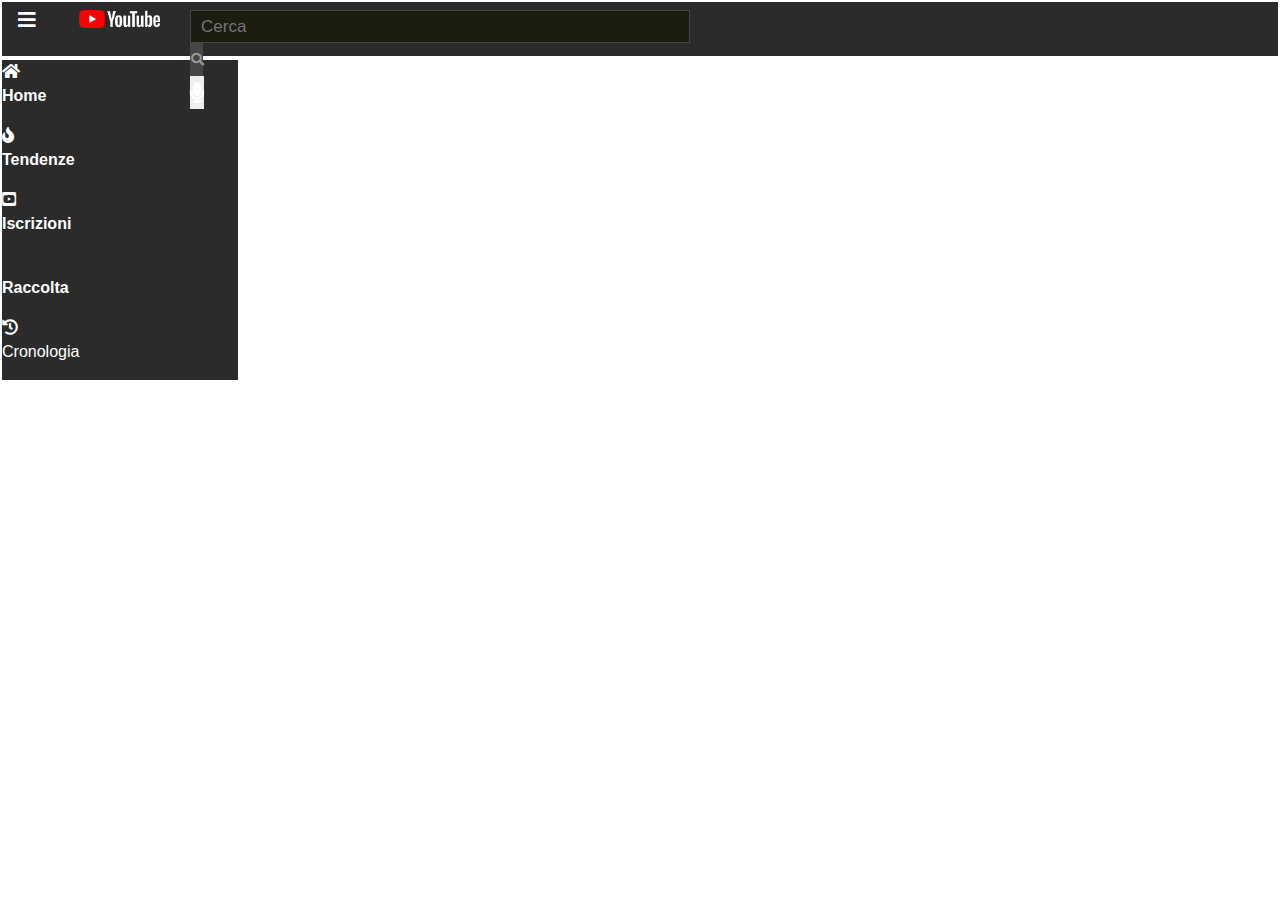
==== index.html @ d49a8aac "first commit" ====
<!DOCTYPE html>
<html lang="en">
  <head>
    <meta charset="UTF-8" />
    <meta http-equiv="X-UA-Compatible" content="IE=edge" />
    <meta name="viewport" content="width=device-width, initial-scale=1.0" />
    <title>YouTube</title>
    <link rel="stylesheet" href="./src/css/main.css" />

    <link
      rel="stylesheet"
      href="https://cdnjs.cloudflare.com/ajax/libs/font-awesome/5.15.2/css/all.min.css



    "
    />

    <link
      rel="stylesheet"
      href="https://maxcdn.bootstrapcdn.com/bootstrap/4.0.0/css/bootstrap.min.css"
      integrity="sha384-Gn5384xqQ1aoWXA+058RXPxPg6fy4IWvTNh0E263XmFcJlSAwiGgFAW/dAiS6JXm"
      crossorigin="anonymous"
    />
  </head>
  <body>
    <header>
      <nav class="container-flex navbar">
        <div class="row">
          <div class="left flex-item col-3">
            <i id="barsicon" class="fas fa-bars"></i>
            <img class="logo" src="./src/img/logo.png" alt="" />
          </div>
          <div class="center col-5">
            <form class="example" action="action_page.php">
              <input type="text" placeholder="Cerca" name="search" />
              <button class="search" type="submit">
                <i class="fa fa-search"></i>
              </button>
            </form>
            <button class="mic" type="button">
              <i class="fas fa-microphone"></i>
            </button>
          </div>
          <div class="right"></div>
        </div>
      </nav>
    </header>

    <section class="container-flex">
      <div class="leftside">
        <div class="home">
          <i class="fas fa-home"></i>
          <p class="bold">Home</p>
        </div>
        <div class="tendenze">
          <i class="fas fa-fire"></i>
          <p class="bold">Tendenze</p>
        </div>
        <div class="iscrizioni">
          <i class="fab fa-youtube-square"></i>
          <p class="bold">Iscrizioni</p>
        </div>
        <div class="raccolta">
          <i class="fas fa-album-collection"></i>
          <p class="bold">Raccolta</p>
        </div>
        <div class="cronologia">
          <i class="fas fa-history"></i>
          <p>Cronologia</p>
        </div>
      </div>
    </section>
  </body>
</html>
---- src/css/main.css ----
* {
  margin: 0;
  padding: 0;
  border: 0;
  box-sizing: border-box;
}

body {
  background-color: #1c1c1c;
}

/* NAV */

.navbar {
  border: white 2px solid;
  height: 58px;
  display: flex;
}

.navbar,
.leftside {
  background-color: rgb(43, 43, 43);
}

.flex-item {
  display: flex;
  justify-content: space-between;
}

#barsicon {
  color: white;
  font-size: 20px;
}

.logo {
  height: 18px;
  padding-left: 10px;
}

form.example input[type="text"] {
  font-size: 17px;
  border: 1px solid rgb(70, 70, 70);
  height: 33px;
  width: 500px;
  background: #1c1c11;
  padding-left: 10px;
}

form.example button {
  width: 5%;
  height: 33px;
  border: 1px solid rgb(70, 70, 70);
  background: rgb(70, 70, 70);
  color: rgb(153, 153, 153);
  font-size: 13px;
  cursor: pointer;
}

.center .mic {
  height: 33px;
  color: white;
  font-size: 20px;
  cursor: pointer;
}
/* /NAV */

.leftside {
  border: white 2px solid;
  display: flex;
  flex-direction: column;
  width: 240px;
}

.leftside {
  display: flex;
  justify-content: center;
}

.leftside i,
p {
  color: white;
}

.bold {
  font-weight: bold;
}
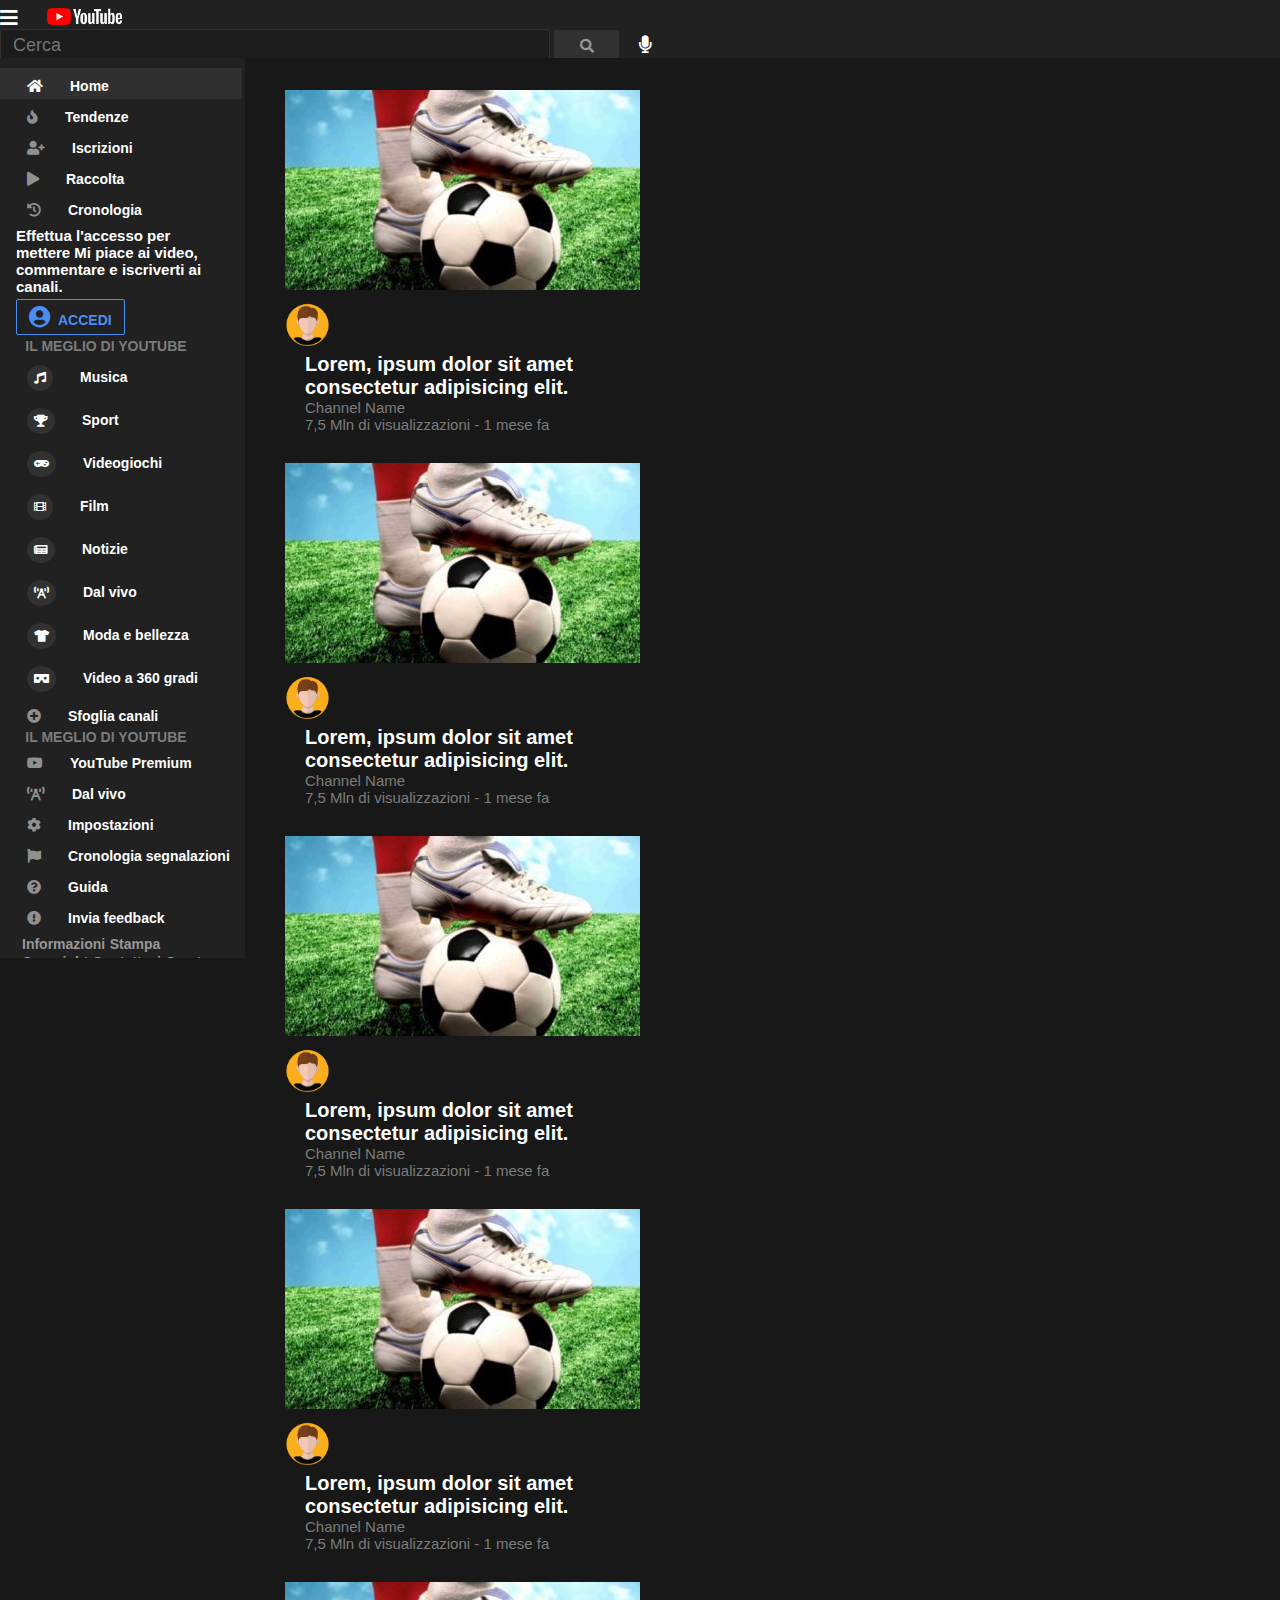
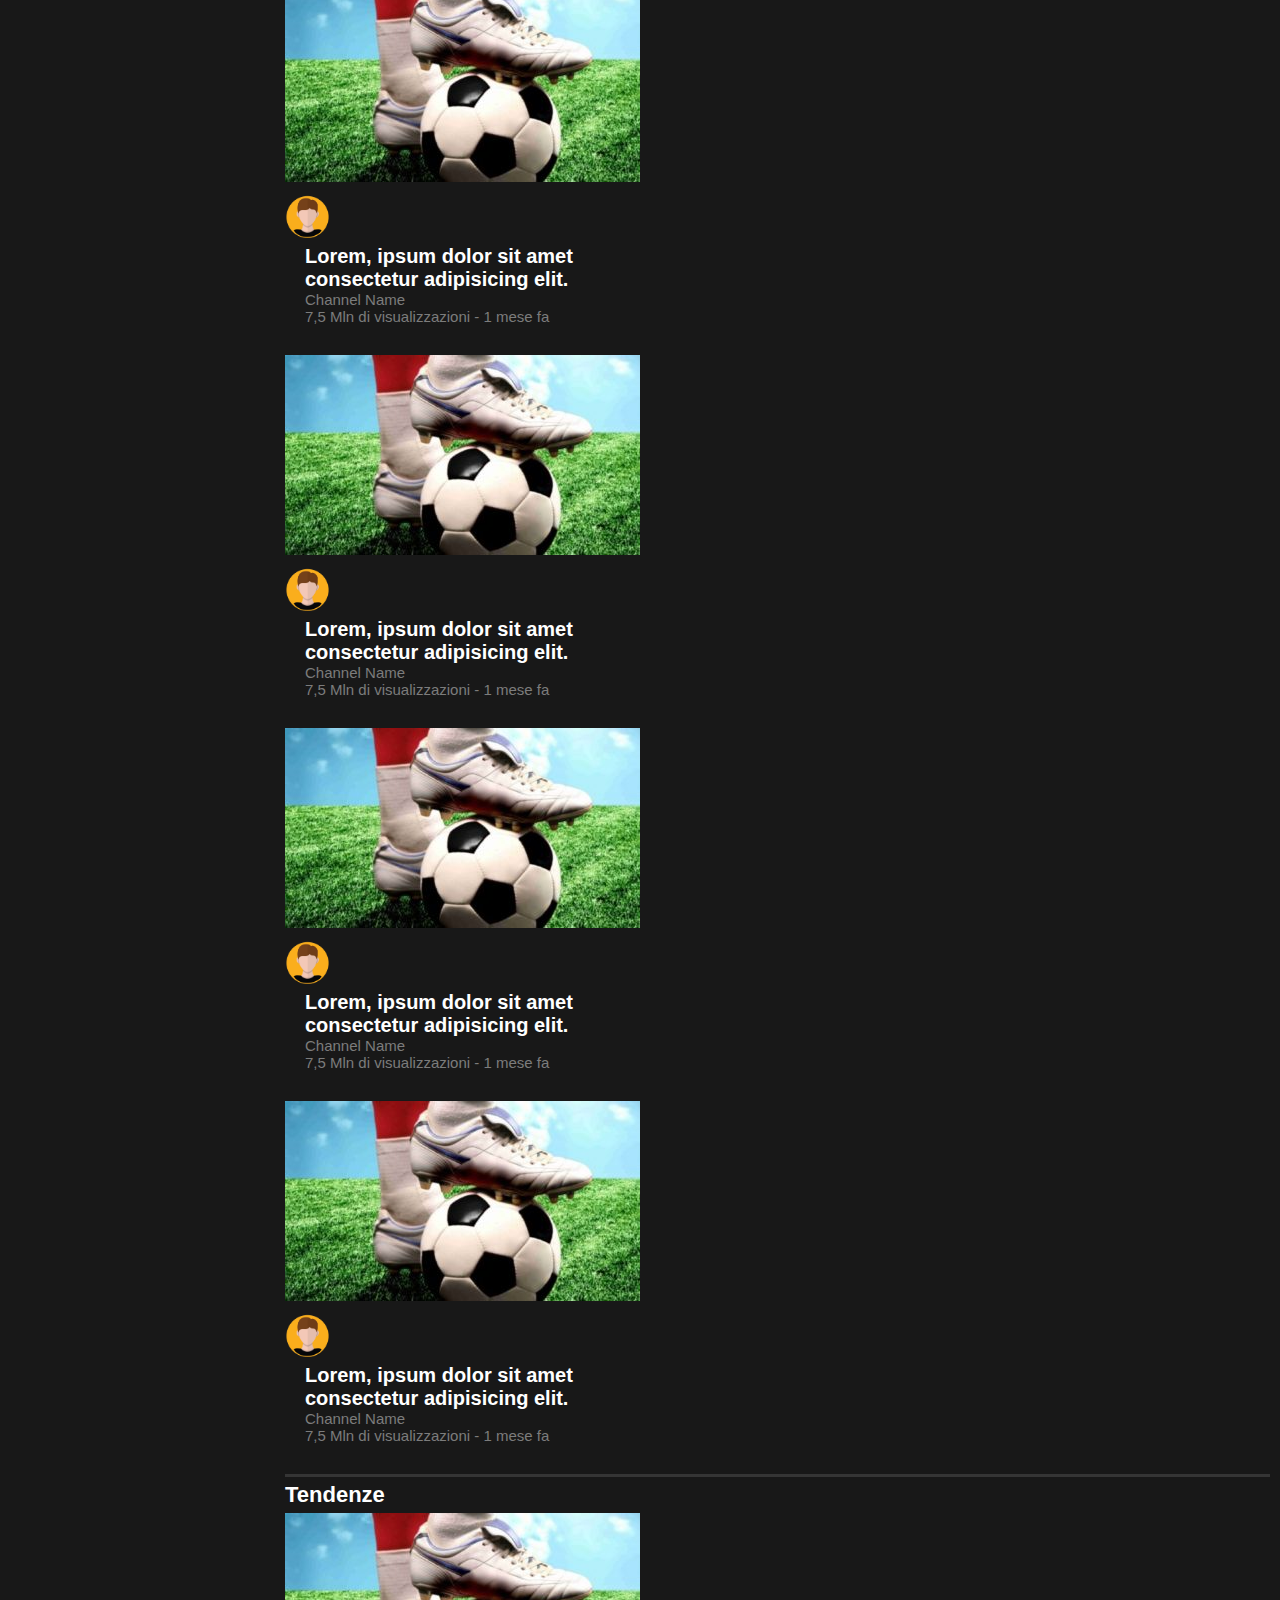
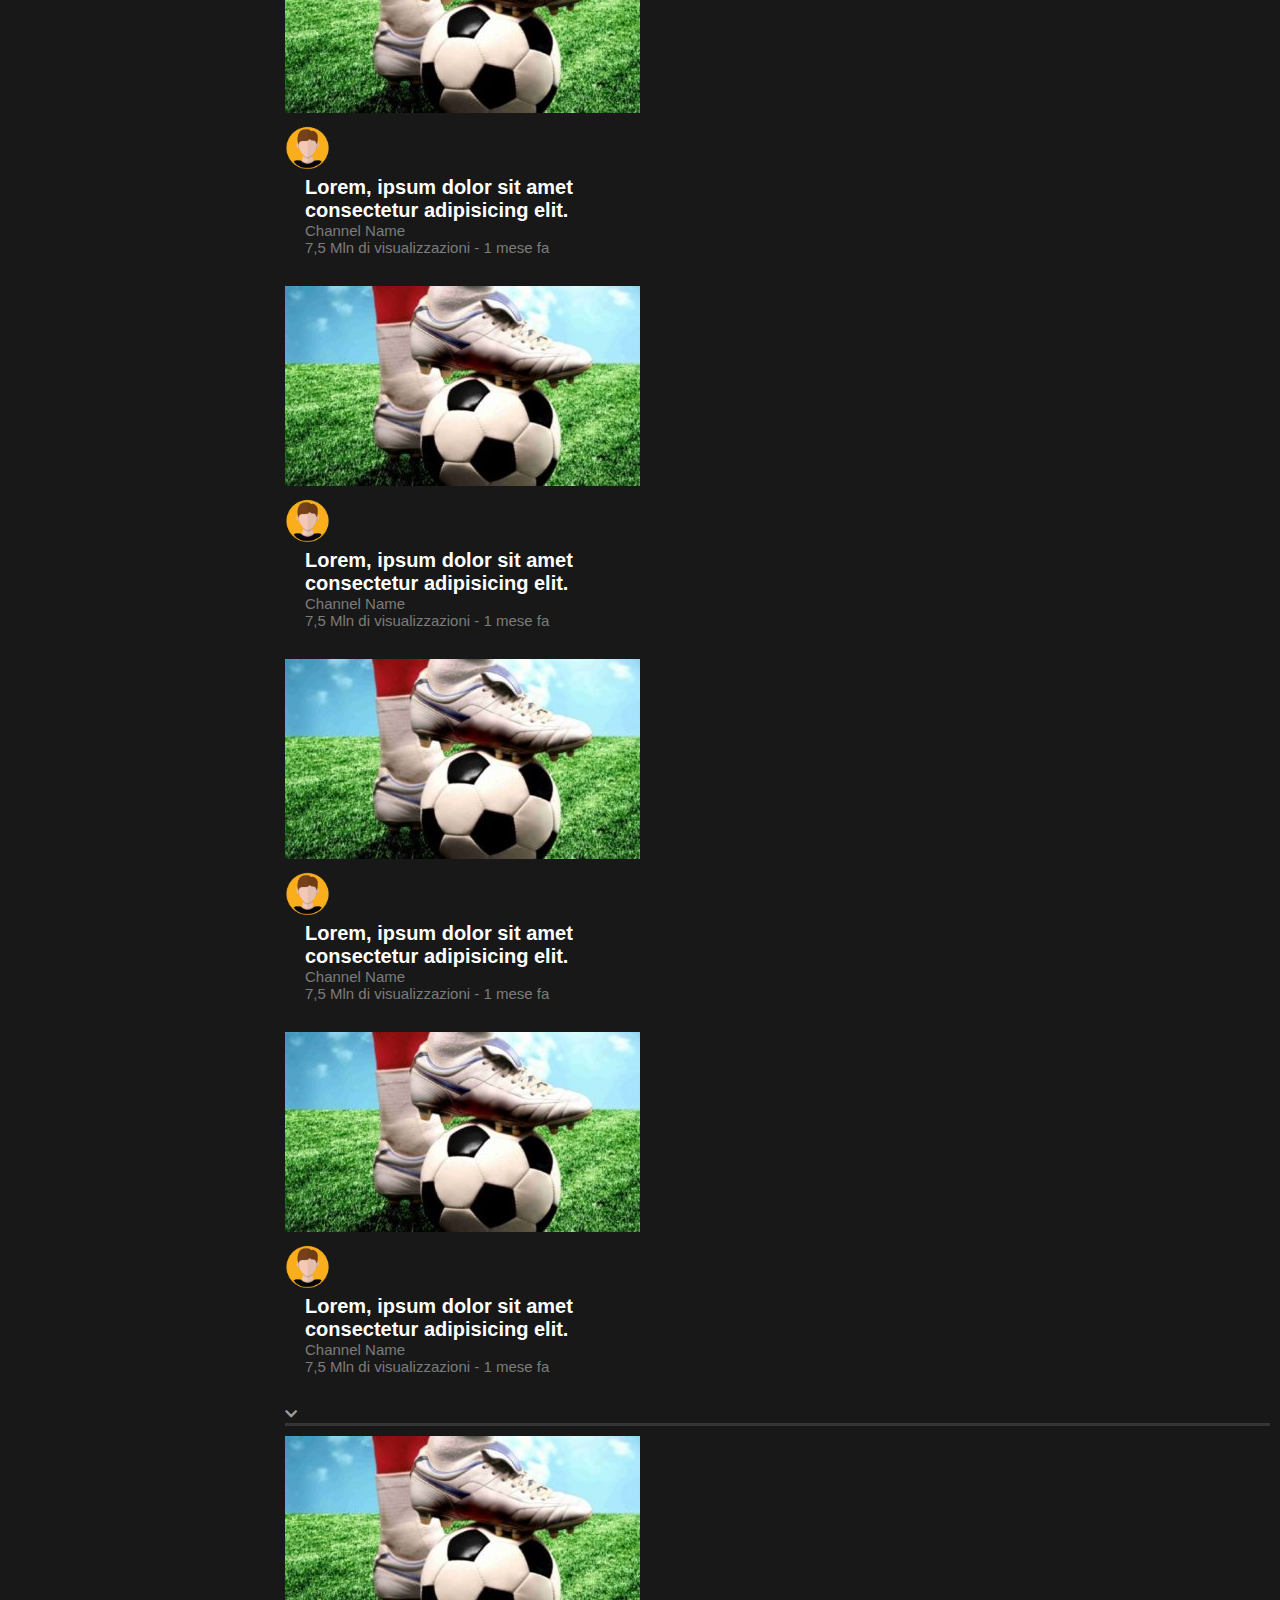
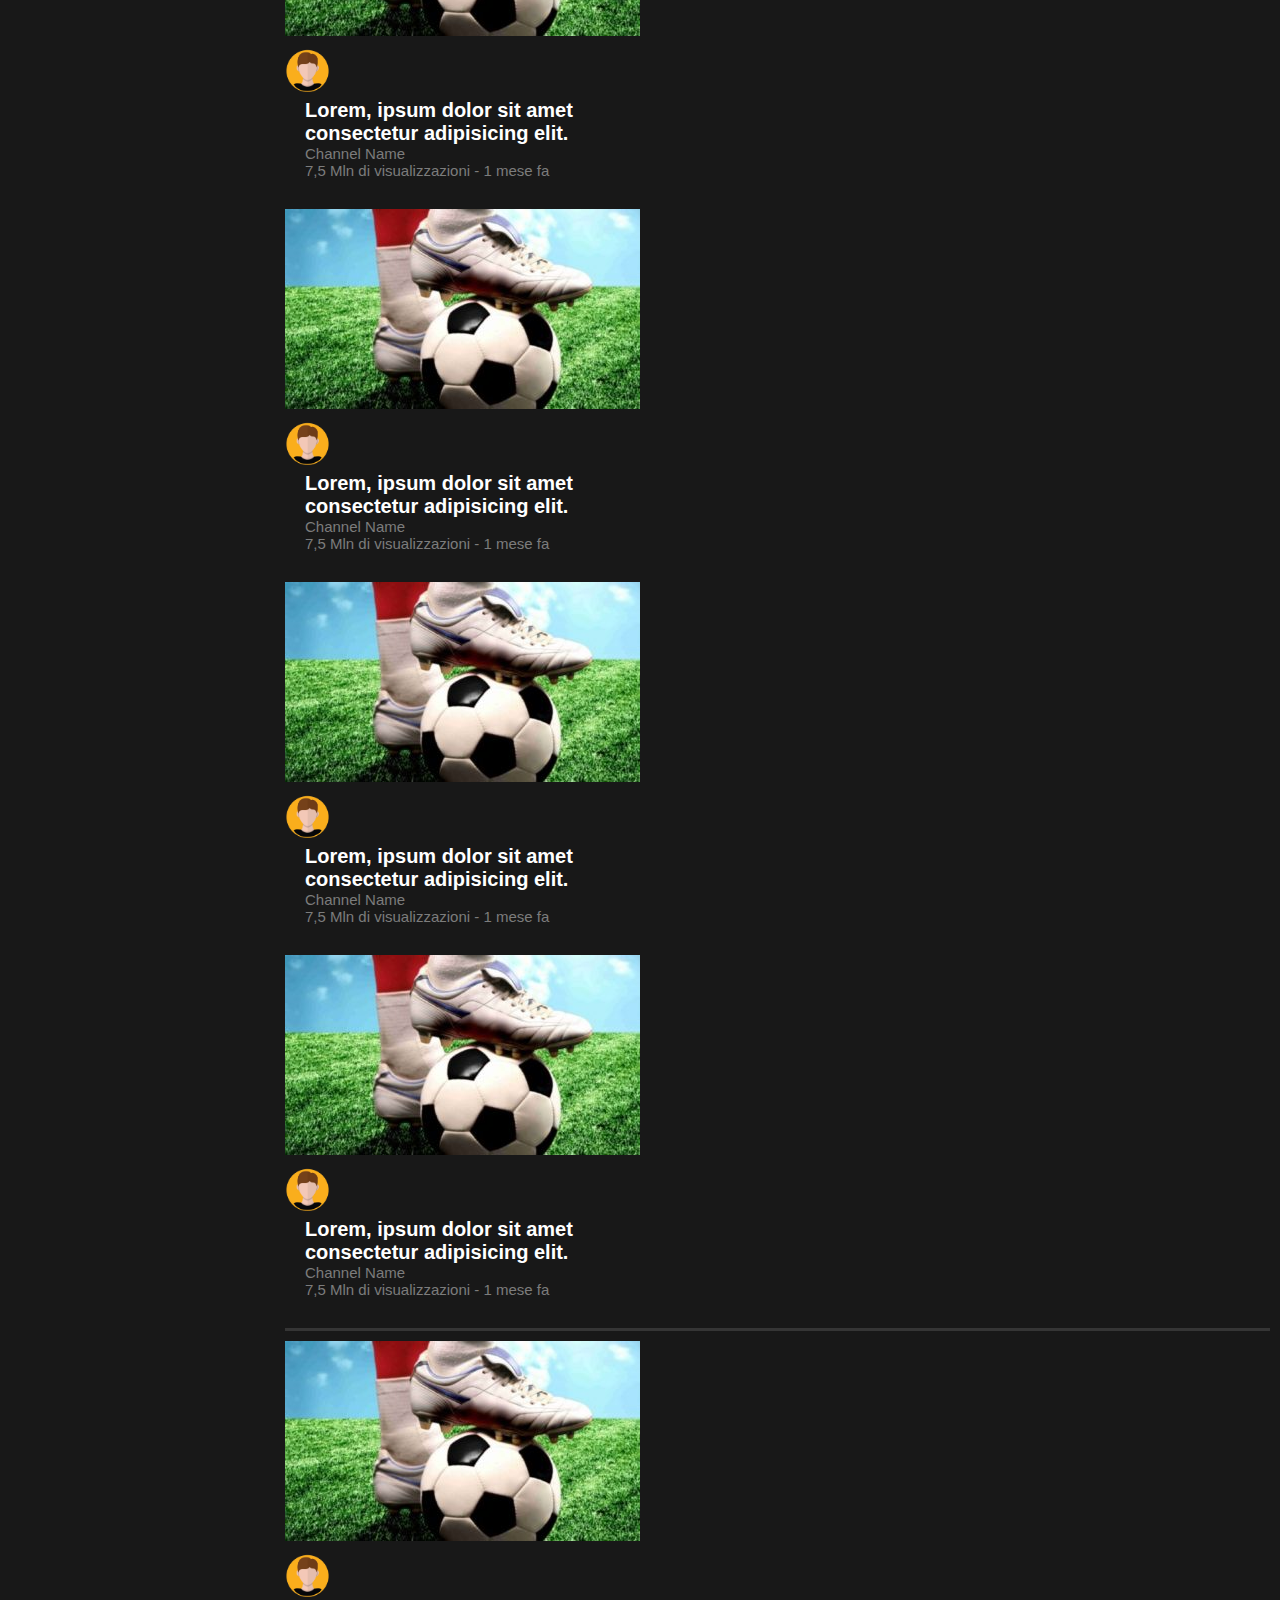
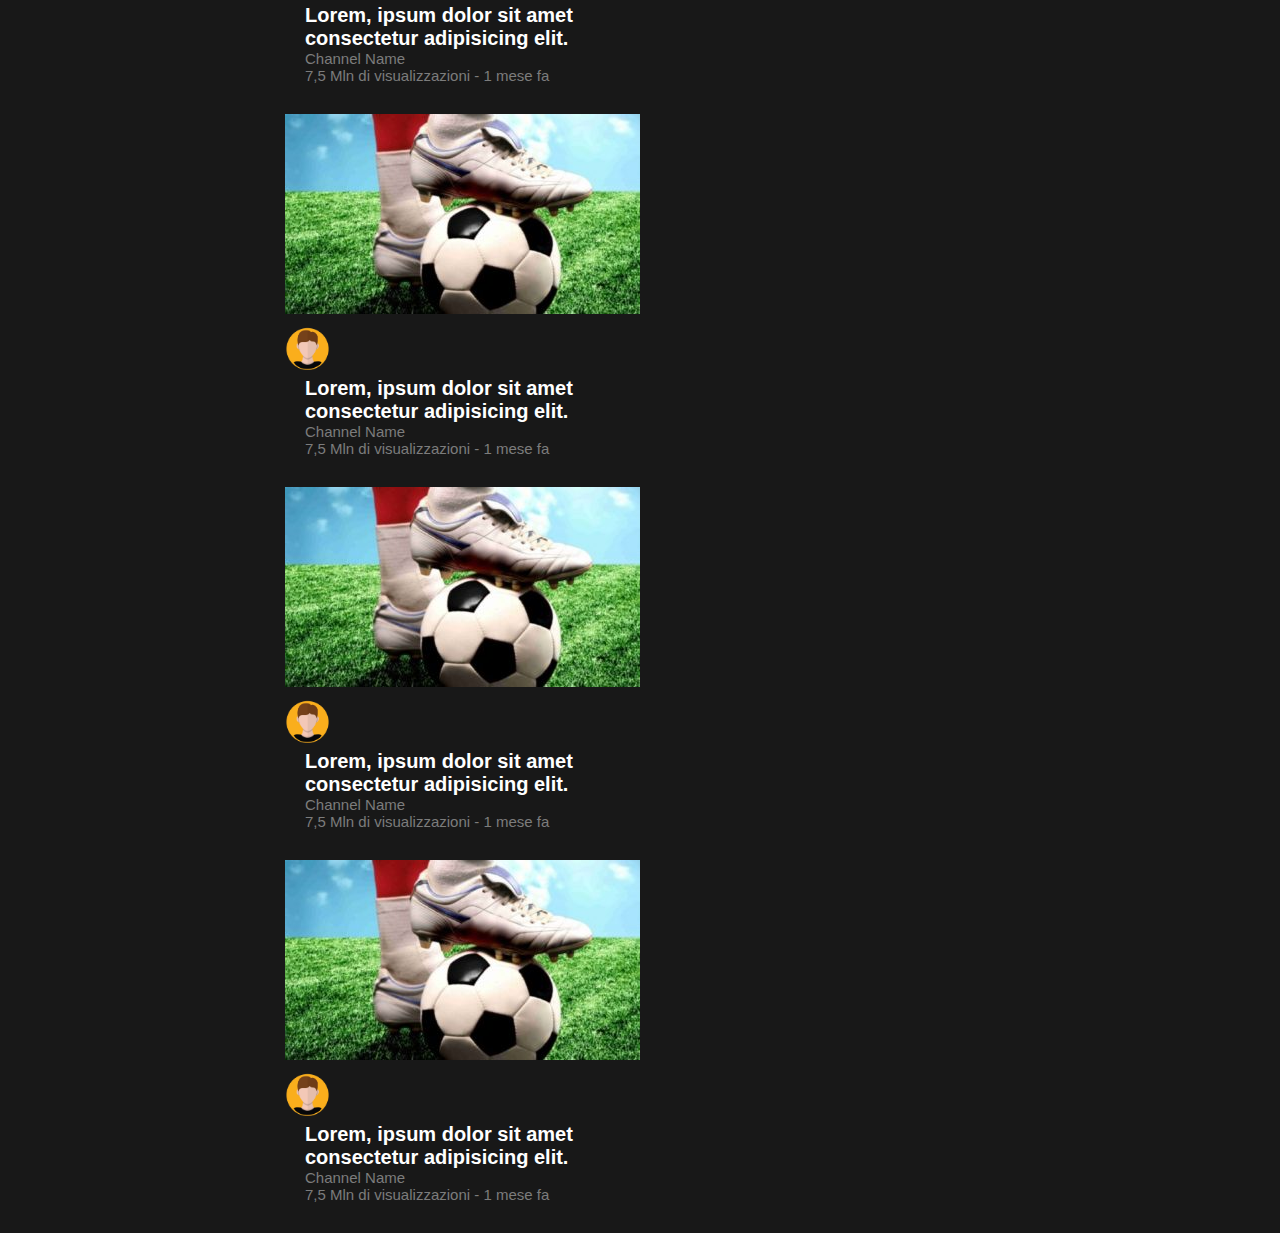
==== commit 99113e39: "first commit deleted useless index file" ====
--- a/index.html
+++ b/index.html
@@ -4,70 +4,732 @@
     <meta charset="UTF-8" />
     <meta http-equiv="X-UA-Compatible" content="IE=edge" />
     <meta name="viewport" content="width=device-width, initial-scale=1.0" />
-    <title>YouTube</title>
-    <link rel="stylesheet" href="./src/css/main.css" />
+    <title>Youtube</title>
+    <link rel="stylesheet" href="./src/css/style.css" />
+    
 
     <link
       rel="stylesheet"
-      href="https://cdnjs.cloudflare.com/ajax/libs/font-awesome/5.15.2/css/all.min.css
-
-
-
-    "
+      href="https://cdnjs.cloudflare.com/ajax/libs/font-awesome/5.15.2/css/all.min.css"
     />
 
     <link
       rel="stylesheet"
-      href="https://maxcdn.bootstrapcdn.com/bootstrap/4.0.0/css/bootstrap.min.css"
-      integrity="sha384-Gn5384xqQ1aoWXA+058RXPxPg6fy4IWvTNh0E263XmFcJlSAwiGgFAW/dAiS6JXm"
+      href="https://cdn.jsdelivr.net/npm/bootstrap@4.6.0/dist/css/bootstrap.min.css"
+      integrity="sha384-B0vP5xmATw1+K9KRQjQERJvTumQW0nPEzvF6L/Z6nronJ3oUOFUFpCjEUQouq2+l"
       crossorigin="anonymous"
+    />
+
+    <meta
+      name="viewport"
+      content="width=device-width, initial-scale=1, shrink-to-fit=no"
     />
   </head>
   <body>
     <header>
-      <nav class="container-flex navbar">
-        <div class="row">
-          <div class="left flex-item col-3">
-            <i id="barsicon" class="fas fa-bars"></i>
+      <nav class="nav-big container-fluid">
+        <div class="row align-items-center">
+          <div class="col-lg-3 col-sm-2">
+            <i class="fas fa-bars barsicon"></i>
             <img class="logo" src="./src/img/logo.png" alt="" />
           </div>
-          <div class="center col-5">
-            <form class="example" action="action_page.php">
-              <input type="text" placeholder="Cerca" name="search" />
-              <button class="search" type="submit">
-                <i class="fa fa-search"></i>
-              </button>
-            </form>
-            <button class="mic" type="button">
-              <i class="fas fa-microphone"></i>
+          <div class="col-lg-6 col-md-7 col-sm-5 text-center">
+            <input type="text" placeholder="Cerca" name="search" />
+            <button class="search" type="submit">
+              <i class="fa fa-search"></i>
+            </button>
+            <i class="fas fa-microphone mic"></i>
+          </div>
+          <div class="col-lg-3 col-md-4 col-sm-1 text-right">
+            <i class="fas fa-th square"></i>
+            <i class="fas fa-ellipsis-v settings"></i>
+            <button class="account">
+              <i class="fas fa-user-circle"></i>ACCEDI
             </button>
           </div>
-          <div class="right"></div>
         </div>
       </nav>
-    </header>
-
-    <section class="container-flex">
-      <div class="leftside">
-        <div class="home">
-          <i class="fas fa-home"></i>
-          <p class="bold">Home</p>
+    </header> 
+
+    <section class="container-fluid">
+      <div class="row">
+        <div class="leftside align-items-center">
+
+          <div class="home menu container ">
+            <div class="row">
+              <h3><i class="fa fa-home first-icon"></i>Home</h3>
+            </div>
+          </div>  
+          <div class="menu container ">
+            <div class="row">
+              
+              <h3><i class="fas fa-fire"></i>Tendenze</h3>
+            </div>
+          </div> 
+          <div class="menu container ">
+            <div class="row">
+              
+              <h3><i class="fas fa-user-plus"></i>Iscrizioni</h3>
+            </div>
+          </div>
+
+         <hr style="opacity: 50% ; width:100% " >
+
+          <div class="menu container ">
+            <div class="row">
+              
+              <h3><i class="fas fa-play"></i>Raccolta</h3>
+            </div>
+          </div> 
+          <div class="menu container ">
+            <div class="row">
+              <h3><i class="fas fa-history"></i>Cronologia</h3>
+            </div>
+          </div>  
+
+         <hr style="opacity: 50% ; width:100% " >   
+           
+          <div class="effettua-accesso ">
+            <h5>Effettua l'accesso per mettere Mi piace ai video, commentare e iscriverti ai canali.</h5>
+            <button class="account">
+              <i class="fas fa-user-circle"></i>ACCEDI
+            </button>
+          </div>  
+
+         <hr style="opacity: 50% ; width:100% " >
+          
+          <h1>IL MEGLIO DI YOUTUBE</h1>
+
+          
+          <div class="menu circle container ">
+           <div class="row">
+             
+             <h3><i class="fas fa-music"></i>Musica</h3>
+           </div>
+          </div> 
+         
+          <div class="menu circle container ">
+            <div class="row">
+              
+              <h3><i class="fas fa-trophy"></i>Sport</h3>
+            </div>
+          </div> 
+
+          <div class="menu circle container ">
+            <div class="row">
+              
+              <h3><i class="fas fa-gamepad"></i>Videogiochi</h3>
+            </div>
+          </div> 
+
+          <div class="menu circle container ">
+            <div class="row">
+              
+              <h3><i class="fas fa-film"></i>Film</h3>
+            </div>
+          </div> 
+
+          <div class="menu circle container ">
+            <div class="row">
+              
+              <h3><i class="fas fa-newspaper"></i>Notizie</h3>
+            </div>
+           </div> 
+          
+           <div class="menu circle container ">
+             <div class="row">
+              
+               <h3><i class="fas fa-broadcast-tower"></i>Dal vivo</h3>
+             </div>
+           </div> 
+ 
+           <div class="menu circle container ">
+             <div class="row">
+              
+               <h3><i class="fas fa-tshirt"></i>Moda e bellezza</h3>
+             </div>
+           </div> 
+ 
+           <div class="menu circle container ">
+             <div class="row">
+              
+               <h3><i class="fas fa-vr-cardboard"></i>Video a 360 gradi</h3>
+             </div>
+           </div> 
+
+         <hr style="opacity: 50% ; width:100% " > 
+           
+          <div class="sfoglia-canali menu container ">
+            <div class="row">
+              
+              <h3><i class="fas fa-plus-circle"></i>Sfoglia canali</h3>
+            </div>
+          </div> 
+
+         <hr style="opacity: 50% ; width:100% " >  
+
+          <h1>IL MEGLIO DI YOUTUBE</h1>
+
+          <div class=" menu container ">
+           <div class="row">
+            
+             <h3><i class="fab fa-youtube"></i>YouTube Premium</h3>
+           </div>
+          </div>
+
+          <div class="menu container ">
+            <div class="row">
+             
+              <h3><i class="fas fa-broadcast-tower"></i>Dal vivo</h3>
+            </div>
+          </div>
+
+         <hr style="opacity: 50% ; width:100% " > 
+
+            <div class="menu container ">
+             <div class="row">
+              
+               <h3><i class="fas fa-cog"></i>Impostazioni</h3>
+             </div>
+            </div>   
+            
+            <div class="menu container ">
+              <div class="row">
+                
+                <h3><i class="fas fa-flag"></i>Cronologia segnalazioni</h3>
+              </div>
+            </div> 
+
+            <div class="menu container ">
+              <div class="row">
+                
+                <h3><i class="fas fa-question-circle"></i>Guida</h3>
+              </div>
+            </div> 
+
+            <div class="menu container ">
+              <div class="row">
+                
+                <h3><i class="fas fa-exclamation-circle"></i>Invia feedback</h3>
+              </div>
+            </div>
+            
+          <hr style="opacity: 50% ; width:100% " >  
+             
+            <div class="footer ">
+              <ul>
+                <li><a href="#home">Informazioni</a></li>
+                <li><a href="#news">Stampa</a></li>
+                <li><a href="#contact">Copyright</a></li>
+                <li><a href="#about">Contattaci</a></li>
+                <li><a href="#home">Creator</a></li>
+                <li><a href="#news">Pubblicità</a></li>
+                <li><a href="#contact">Sviluppatori</a></li>
+              </ul>
+              
+              <ul class="bottom-footer">
+                <li><a href="#home">Termini</a></li>
+                <li><a href="#news">Privacy</a></li>
+                <li><a href="#contact">Nome e sicurezza</a></li>
+                <li><a href="#about">Come funziona YouTube</a></li>
+                <li><a href="#home">Prova le nuove funzioni</a></li>
+              </ul>
+
+              <p>© 2021 Replica YouTube Trisha</p>
+
+              
+            </div>  
+
+        
         </div>
-        <div class="tendenze">
-          <i class="fas fa-fire"></i>
-          <p class="bold">Tendenze</p>
-        </div>
-        <div class="iscrizioni">
-          <i class="fab fa-youtube-square"></i>
-          <p class="bold">Iscrizioni</p>
-        </div>
-        <div class="raccolta">
-          <i class="fas fa-album-collection"></i>
-          <p class="bold">Raccolta</p>
-        </div>
-        <div class="cronologia">
-          <i class="fas fa-history"></i>
-          <p>Cronologia</p>
+
+        <div class="rightside">
+          <div class="container-fluid">
+            <section class="row row-cols-sm-1 row-cols-md-3 row-cols-lg-3 row-cols-xl-4">
+
+              <div class="col p-lg-2 p-xl-2 p-md-2">
+                <div class="video"></div>
+                <div class="container-fluid">
+                  <div class="row avatar-title">
+                    <img
+                      class="avatar"
+                      src="./src/img/avatar.png"
+                      alt="Avatar"
+                    />
+                    <div class="title-video">
+                      <div class= row">
+                        <h2>
+                          Lorem, ipsum dolor sit amet consectetur adipisicing
+                          elit.
+                        </h2>
+                      </div>
+                      <p>Channel Name</p>
+                      <p>7,5 Mln di visualizzazioni - 1 mese fa</p>
+                    </div>
+                  </div>
+                </div>
+              </div>
+                 
+              <div class="col p-lg-2 p-xl-2">
+                <div class="video"></div>
+                <div class="container-fluid">
+                  <div class="row avatar-title">
+                    <img
+                      class="avatar"
+                      src="./src/img/avatar.png"
+                      alt="Avatar"
+                    />
+                    <div class="title-video">
+                      <h2>
+                        Lorem, ipsum dolor sit amet consectetur adipisicing
+                        elit.
+                      </h2>
+                      <p>Channel Name</p>
+                      <p>7,5 Mln di visualizzazioni - 1 mese fa</p>
+                    </div>
+                  </div>
+                </div>
+              </div>
+                 
+              <div class="col p-lg-2 p-xl-2">
+                <div class="video"></div>
+                <div class="container-fluid">
+                  <div class="row avatar-title">
+                    <img
+                      class="avatar"
+                      src="./src/img/avatar.png"
+                      alt="Avatar"
+                    />
+                    <div class="title-video">
+                      <h2>
+                        Lorem, ipsum dolor sit amet consectetur adipisicing
+                        elit.
+                      </h2>
+                      <p>Channel Name</p>
+                      <p>7,5 Mln di visualizzazioni - 1 mese fa</p>
+                    </div>
+                  </div>
+                </div>
+              </div> 
+
+              <div class="col p-lg-2 p-xl-2">
+                <div class="video"></div>
+                <div class="container-fluid">
+                  <div class="row avatar-title">
+                    <img
+                      class="avatar"
+                      src="./src/img/avatar.png"
+                      alt="Avatar"
+                    />
+                    <div class="title-video">
+                      <h2>
+                        Lorem, ipsum dolor sit amet consectetur adipisicing
+                        elit.
+                      </h2>
+                      <p>Channel Name</p>
+                      <p>7,5 Mln di visualizzazioni - 1 mese fa</p>
+                    </div>
+                  </div>
+                </div>
+              </div>
+
+              <div class="col p-lg-2 p-xl-2">
+                <div class="video"></div>
+                <div class="container-fluid">
+                  <div class="row avatar-title">
+                    <img
+                      class="avatar"
+                      src="./src/img/avatar.png"
+                      alt="Avatar"
+                    />
+                    <div class="title-video">
+                      <h2>
+                        Lorem, ipsum dolor sit amet consectetur adipisicing
+                        elit.
+                      </h2>
+                      <p>Channel Name</p>
+                      <p>7,5 Mln di visualizzazioni - 1 mese fa</p>
+                    </div>
+                  </div>
+                </div>
+              </div> 
+
+              <div class="col p-lg-2 p-xl-2">
+                <div class="video"></div>
+                <div class="container-fluid">
+                  <div class="row avatar-title">
+                    <img
+                      class="avatar"
+                      src="./src/img/avatar.png"
+                      alt="Avatar"
+                    />
+                    <div class="title-video">
+                      <h2>
+                        Lorem, ipsum dolor sit amet consectetur adipisicing
+                        elit.
+                      </h2>
+                      <p>Channel Name</p>
+                      <p>7,5 Mln di visualizzazioni - 1 mese fa</p>
+                    </div>
+                  </div>
+                </div>
+              </div>  
+
+              <div class="col p-lg-2 p-xl-2">
+                <div class="video"></div>
+                <div class="container-fluid">
+                  <div class="row avatar-title">
+                    <img
+                      class="avatar"
+                      src="./src/img/avatar.png"
+                      alt="Avatar"
+                    />
+                    <div class="title-video">
+                      <h2>
+                        Lorem, ipsum dolor sit amet consectetur adipisicing
+                        elit.
+                      </h2>
+                      <p>Channel Name</p>
+                      <p>7,5 Mln di visualizzazioni - 1 mese fa</p>
+                    </div>
+                  </div>
+                </div>
+              </div>
+                 
+              <div class="col p-lg-2 p-xl-2">
+                <div class="video"></div>
+                <div class="container-fluid">
+                  <div class="row avatar-title">
+                    <img
+                      class="avatar"
+                      src="./src/img/avatar.png"
+                      alt="Avatar"
+                    />
+                    <div class="title-video">
+                      <h2>
+                        Lorem, ipsum dolor sit amet consectetur adipisicing
+                        elit.
+                      </h2>
+                      <p>Channel Name</p>
+                      <p>7,5 Mln di visualizzazioni - 1 mese fa</p>
+                    </div>
+                  </div>
+                </div>
+              </div>  
+             
+            </section>   
+
+            <hr style="opacity: 30% ; width:100% ; height: 3px;" > 
+            <h1>Tendenze</h1> 
+            
+            <section class="second-group row row-cols-md-3 row-cols-lg-4">
+
+              <div class="col p-lg-2 p-xl-2 p-md-2">
+                <div class="video"></div>
+                <div class="container-fluid">
+                  <div class="row avatar-title">
+                    <img
+                      class="avatar"
+                      src="./src/img/avatar.png"
+                      alt="Avatar"
+                    />
+                    <div class="title-video">
+                      <div class= row">
+                        <h2>
+                          Lorem, ipsum dolor sit amet consectetur adipisicing
+                          elit.
+                        </h2>
+                        <!-- <i class="fas fa-ellipsis-v dots"></i> -->
+                      </div>
+                      <p>Channel Name</p>
+                      <p>7,5 Mln di visualizzazioni - 1 mese fa</p>
+                    </div>
+                  </div>
+                </div>
+              </div>
+                 
+              <div class="col p-lg-2 p-xl-2">
+                <div class="video"></div>
+                <div class="container-fluid">
+                  <div class="row avatar-title">
+                    <img
+                      class="avatar"
+                      src="./src/img/avatar.png"
+                      alt="Avatar"
+                    />
+                    <div class="title-video">
+                      <h2>
+                        Lorem, ipsum dolor sit amet consectetur adipisicing
+                        elit.
+                      </h2>
+                      <p>Channel Name</p>
+                      <p>7,5 Mln di visualizzazioni - 1 mese fa</p>
+                    </div>
+                  </div>
+                </div>
+              </div>
+                 
+              <div class="col p-lg-2 p-xl-2">
+                <div class="video"></div>
+                <div class="container-fluid">
+                  <div class="row avatar-title">
+                    <img
+                      class="avatar"
+                      src="./src/img/avatar.png"
+                      alt="Avatar"
+                    />
+                    <div class="title-video">
+                      <h2>
+                        Lorem, ipsum dolor sit amet consectetur adipisicing
+                        elit.
+                      </h2>
+                      <p>Channel Name</p>
+                      <p>7,5 Mln di visualizzazioni - 1 mese fa</p>
+                    </div>
+                  </div>
+                </div>
+              </div> 
+
+              <div class="col p-lg-2 p-xl-2">
+                <div class="video"></div>
+                <div class="container-fluid">
+                  <div class="row avatar-title">
+                    <img
+                      class="avatar"
+                      src="./src/img/avatar.png"
+                      alt="Avatar"
+                    />
+                    <div class="title-video">
+                      <h2>
+                        Lorem, ipsum dolor sit amet consectetur adipisicing
+                        elit.
+                      </h2>
+                      <p>Channel Name</p>
+                      <p>7,5 Mln di visualizzazioni - 1 mese fa</p>
+                    </div>
+                  </div>
+                </div>
+              </div>
+              
+            </section>  
+
+            <div class="container-fluid">
+              <div class="row">
+                <i class="w-100 arrow fas fa-chevron-down" style="color:  #9e9e9e; font-size: 14px; text-align: center;"></i>
+              </div>
+            </div>    
+            <hr style="margin: 0; opacity: 30% ; width:100% ; height: 3px;" > 
+            
+            <section class="third-group row row-cols-md-3 row-cols-lg-4">
+
+              <div class="col p-lg-2 p-xl-2 p-md-2">
+                <div class="video"></div>
+                <div class="container-fluid">
+                  <div class="row avatar-title">
+                    <img
+                      class="avatar"
+                      src="./src/img/avatar.png"
+                      alt="ravatar"
+                    />
+                    <div class="title-video">
+                      <div class= row">
+                        <h2>
+                          Lorem, ipsum dolor sit amet consectetur adipisicing
+                          elit.
+                        </h2>
+                        <!-- <i class="fas fa-ellipsis-v dots"></i> -->
+                      </div>
+                      <p>Channel Name</p>
+                      <p>7,5 Mln di visualizzazioni - 1 mese fa</p>
+                    </div>
+                  </div>
+                </div>
+              </div>
+                 
+              <div class="col p-lg-2 p-xl-2">
+                <div class="video"></div>
+                <div class="container-fluid">
+                  <div class="row avatar-title">
+                    <img
+                      class="avatar"
+                      src="./src/img/avatar.png"
+                      alt="Avatar"
+                    />
+                    <div class="title-video">
+                      <h2>
+                        Lorem, ipsum dolor sit amet consectetur adipisicing
+                        elit.
+                      </h2>
+                      <p>Channel Name</p>
+                      <p>7,5 Mln di visualizzazioni - 1 mese fa</p>
+                    </div>
+                  </div>
+                </div>
+              </div>
+                 
+              <div class="col p-lg-2 p-xl-2">
+                <div class="video"></div>
+                <div class="container-fluid">
+                  <div class="row avatar-title">
+                    <img
+                      class="avatar"
+                      src="./src/img/avatar.png"
+                      alt="Avatar"
+                    />
+                    <div class="title-video">
+                      <h2>
+                        Lorem, ipsum dolor sit amet consectetur adipisicing
+                        elit.
+                      </h2>
+                      <p>Channel Name</p>
+                      <p>7,5 Mln di visualizzazioni - 1 mese fa</p>
+                    </div>
+                  </div>
+                </div>
+              </div> 
+
+              <div class="col p-lg-2 p-xl-2">
+                <div class="video"></div>
+                <div class="container-fluid">
+                  <div class="row avatar-title">
+                    <img
+                      class="avatar"
+                      src="./src/img/avatar.png"
+                      alt="Avatar"
+                    />
+                    <div class="title-video">
+                      <h2>
+                        Lorem, ipsum dolor sit amet consectetur adipisicing
+                        elit.
+                      </h2>
+                      <p>Channel Name</p>
+                      <p>7,5 Mln di visualizzazioni - 1 mese fa</p>
+                    </div>
+                  </div>
+                </div>
+              </div>
+
+            </section>
+
+            <hr style="opacity: 30% ; width:100% ; height: 3px;" > 
+            
+            <section class="third-group row row-cols-md-3 row-cols-lg-4">
+
+              <div class="col p-lg-2 p-xl-2 p-md-2">
+                <div class="video"></div>
+                <div class="container-fluid">
+                  <div class="row avatar-title">
+                    <img
+                      class="avatar"
+                      src="./src/img/avatar.png"
+                      alt="Avatar"
+                    />
+                    <div class="title-video">
+                      <div class= row">
+                        <h2>
+                          Lorem, ipsum dolor sit amet consectetur adipisicing
+                          elit.
+                        </h2>
+                        <!-- <i class="fas fa-ellipsis-v dots"></i> -->
+                      </div>
+                      <p>Channel Name</p>
+                      <p>7,5 Mln di visualizzazioni - 1 mese fa</p>
+                    </div>
+                  </div>
+                </div>
+              </div>
+                 
+              <div class="col p-lg-2 p-xl-2">
+                <div class="video"></div>
+                <div class="container-fluid">
+                  <div class="row avatar-title">
+                    <img
+                      class="avatar"
+                      src="./src/img/avatar.png"
+                      alt="Avatar"
+                    />
+                    <div class="title-video">
+                      <h2>
+                        Lorem, ipsum dolor sit amet consectetur adipisicing
+                        elit.
+                      </h2>
+                      <p>Channel Name</p>
+                      <p>7,5 Mln di visualizzazioni - 1 mese fa</p>
+                    </div>
+                  </div>
+                </div>
+              </div>
+                 
+              <div class="col p-lg-2 p-xl-2">
+                <div class="video"></div>
+                <div class="container-fluid">
+                  <div class="row avatar-title">
+                    <img
+                      class="avatar"
+                      src="./src/img/avatar.png"
+                      alt="Avatar"
+                    />
+                    <div class="title-video">
+                      <h2>
+                        Lorem, ipsum dolor sit amet consectetur adipisicing
+                        elit.
+                      </h2>
+                      <p>Channel Name</p>
+                      <p>7,5 Mln di visualizzazioni - 1 mese fa</p>
+                    </div>
+                  </div>
+                </div>
+              </div> 
+
+              <div class="col p-lg-2 p-xl-2">
+                <div class="video"></div>
+                <div class="container-fluid">
+                  <div class="row avatar-title">
+                    <img
+                      class="avatar"
+                      src="./src/img/avatar.png"
+                      alt="Avatar"
+                    />
+                    <div class="title-video">
+                      <h2>
+                        Lorem, ipsum dolor sit amet consectetur adipisicing
+                        elit.
+                      </h2>
+                      <p>Channel Name</p>
+                      <p>7,5 Mln di visualizzazioni - 1 mese fa</p>
+                    </div>
+                  </div>
+                </div>
+              </div>
+
+            </section>
+
+            
+            
+            
+              
+
+      
+
+                 
+                
+              
+
+              
+              
+                
+
+              
+                 
+                
+
+       
+      
+              
+
+              
+            
+          </div>
         </div>
       </div>
     </section>
--- a/src/css/style.css
+++ b/src/css/style.css
@@ -0,0 +1,300 @@
+* {
+  margin: 0;
+  padding: 0;
+  border: 0;
+  box-sizing: border-box;
+}
+
+body {
+  background-color: #181818 !important;
+  font-family: Helvetica, sans-serif !important;
+}
+
+body::-webkit-scrollbar {
+  width: 8px;
+}
+
+body::-webkit-scrollbar-thumb {
+  background-color: #4d4d4d;
+}
+
+/* NAV */
+nav {
+  background-color: #212121;
+  height: 58px;
+  overflow: hidden;
+  position: fixed;
+  top: 0;
+  width: 100%;
+  z-index: 1;
+}
+
+.align-items-center {
+  padding-top: 8px;
+}
+
+i {
+  cursor: pointer;
+}
+
+.barsicon {
+  color: white;
+  font-size: 20px;
+}
+
+.logo {
+  width: 100px;
+  padding-left: 25px;
+  cursor: pointer;
+}
+
+input {
+  width: 550px;
+  height: 32px;
+  background-color: #1c1c1c;
+  border: #313131 solid 1px;
+
+  font-size: 18px;
+  border-radius: 3px;
+  padding-left: 12px;
+  color: #989898;
+}
+
+.search {
+  font-size: 14px;
+  color: #989898;
+  background-color: #313131;
+  border: #313131 solid 1px;
+  height: 31px;
+  width: 65px;
+}
+
+.mic {
+  color: white;
+  font-size: 18px;
+  padding-left: 15px;
+}
+
+.square,
+.settings {
+  color: white;
+  font-size: 18px;
+  cursor: pointer;
+  height: 30px;
+  width: 50px;
+  padding: 0px 30px;
+}
+
+.account {
+  padding: 6px 12px;
+  color: rgb(75, 142, 243);
+  background-color: #212121;
+  border-radius: 2px;
+  border: 1px rgb(75, 142, 243) solid;
+  font-size: 14px;
+  font-weight: bold;
+}
+
+.account i {
+  font-size: 22px;
+  padding-right: 8px;
+}
+/* /NAV */
+
+/* LEFTSIDE */
+.leftside {
+  display: flex;
+  flex-direction: column;
+  width: 245px;
+  height: 100%;
+  background-color: #212121;
+  padding: 10px 3px 70px 0px;
+  overflow: hidden;
+  position: fixed;
+  z-index: 21;
+  top: 58px;
+  left: 0;
+}
+.leftside:hover {
+  overflow-y: scroll;
+}
+
+.leftside::-webkit-scrollbar:hover {
+  opacity: 1;
+}
+
+.leftside::-webkit-scrollbar {
+  opacity: 0;
+  width: 8px;
+}
+
+.leftside::-webkit-scrollbar-track {
+  background-color: #212121;
+}
+
+.leftside::-webkit-scrollbar-thumb {
+  background-color: #4d4d4d;
+}
+
+.leftside::-webkit-scrollbar-thumb:hover {
+  background: red;
+}
+
+.leftside: .container {
+  height: 40px;
+}
+
+.home {
+  background-color: #303030;
+}
+
+.leftside h1 {
+  color: #7c7c7c;
+  font-weight: bold;
+  font-size: 14px;
+  text-align: center;
+  padding-right: 30px;
+}
+.menu {
+  color: white;
+  font-size: 20px;
+  padding: 10px 0px 5px 0px;
+  cursor: pointer;
+}
+
+.menu h3 {
+  font-size: 14px;
+  font-weight: bold;
+}
+
+.menu .first-icon {
+  color: white;
+}
+
+.menu i {
+  padding: 1px 27px;
+  color: #909090;
+}
+
+.circle i {
+  padding: 7px;
+  color: white;
+  font-size: 12px;
+  background-color: #313131;
+  border-radius: 50%;
+  margin: 1px 27px;
+}
+
+.leftside .home:hover {
+  background-color: #909090;
+}
+
+.menu:hover {
+  background-color: #303030;
+}
+
+hr {
+  background-color: #7c7c7c;
+}
+
+.leftside h5 {
+  color: white;
+  font-size: 15px;
+  padding-bottom: 4px;
+}
+
+.leftside .effettua-accesso {
+  padding: 4px 30px 3px 16px;
+}
+
+.footer ul {
+  list-style-type: none;
+  padding: 4px 20px 3px 22px;
+}
+
+.footer li a {
+  color: #989898;
+  font-weight: bold;
+  text-decoration: none;
+  font-size: 14px;
+}
+
+.footer li {
+  display: inline;
+}
+
+.footer p {
+  color: #4d4d4d;
+  font-size: 14px;
+}
+/* /LEFTSIDE */
+
+/*RIGHTSIDE */
+
+.rightside {
+  margin: 90px 10px 0px 285px;
+}
+
+.video {
+  height: 200px;
+  width: 355px;
+  background-image: url(../img/calcio.jpg);
+}
+
+.video:hover {
+  transition-duration: 3s;
+  background-image: url(../img//ggjGkm8.gif.crdownload);
+  cursor: pointer;
+}
+
+.avatar {
+  height: 47px;
+}
+
+.avatar-title {
+  padding-top: 12px;
+}
+
+.title-video {
+  padding-bottom: 30px;
+}
+
+.rightside h2,
+p {
+  padding-left: 20px;
+}
+
+.rightside h2 {
+  font-size: 20px;
+  color: white;
+  font-weight: bold;
+  width: 300px;
+}
+
+.dots {
+  color: white;
+  font-size: 17px;
+  padding-top: 5px;
+}
+.rightside p {
+  color: #7c7c7c;
+  margin: 0;
+  font-size: 15px;
+}
+
+.rightside h1 {
+  padding-top: 5px;
+  padding-bottom: 5px;
+  color: white;
+  font-size: 22px;
+}
+
+.third-group {
+  padding-top: 10px;
+}
+
+.arrow:hover {
+  background-color: #6b6b6b;
+  padding: 10px;
+}
+/*/RIGHTSIDE */
